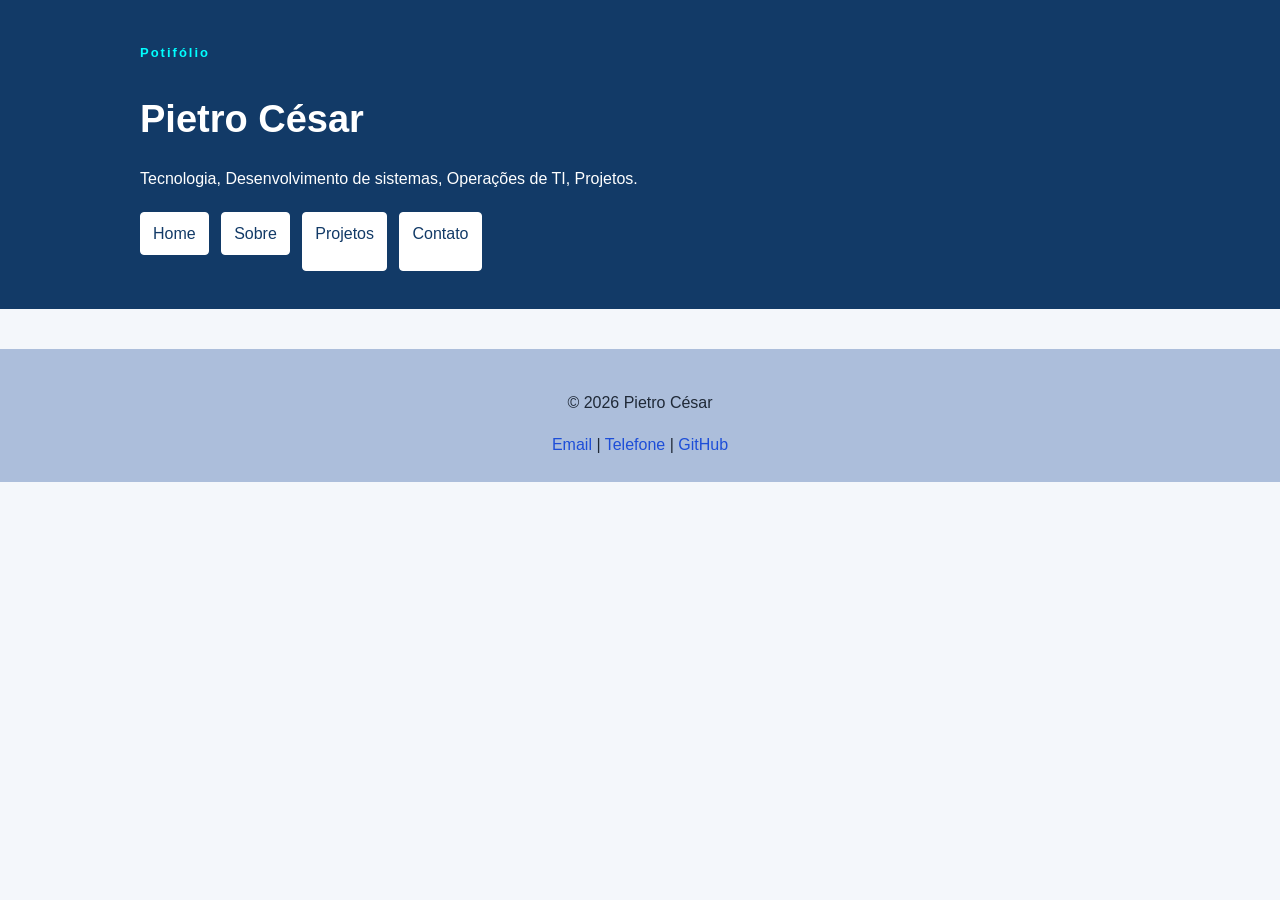
==== pages/sobre.html @ 1bb73dd9 "Ciação da página sobre.html e do style-sobre.css" ====
<!DOCTYPE html>
<html lang="pt-br">
<head>
    <meta charset="UTF-8">
    <meta name="viewport" content="width=device-width, initial-scale=1.0">
    <link rel="stylesheet" href="../style/style-sobre.css">
    <link rel="stylesheet" href="../style/style.css">
    <title>Sobre |  Pietro César</title>
</head>
<body>

     <header class="cabecalho">
        <div class="container">
            <p class="etiqueta">Potifólio</p>

            <h1>Pietro César</h1>

            <p class="subtitulo">
                Tecnologia, Desenvolvimento de sistemas, Operações de TI, Projetos.
            </p>

            <nav class="menu-principal">
                <ul class="menu-lista">
                    <li><a class="menu-link" href="index.html">Home</a></li>
                    <li><a class="menu-link" href="./pages/sobre.html">Sobre</a></li>
                    <li><a class="menu-link" href="./pages/projetos.html">Projetos</p></a></li>
                    <li><a class="menu-link" href="./pages/contato.html">Contato</p></a></li>
                </ul>
            </nav>

        </div>
    </header>



 <footer class="rodape">
        <div class="container">
            <p>&copy; 2026 Pietro César</p>

            <address>
                <a href="mailto:picesarcoelho@gmail.com">Email</a>
                <span> | </span>
                <a href="tel:+5515996715359">Telefone</a>
                <span> | </span>
                <a href="https://github.com/PietroCesar" target="_blank">GitHub</a>
            </address>
        </div>
    </footer>
    

</body>
</html>
---- style/style.css ----
*{
   box-sizing: border-box; 
}

body{
    margin: 0;

    background-color: #f4f7fb;
    color: #1f2937;
    font-family: Arial, Arial, Helvetica, sans-serif;
    font-size: 16px;
    line-height: 1.6;

}

h1,h2,h3{
    color: #123a67;

}

h1{
    font-size: 38px;
    margin-bottom: 10px;
}

h2{
    font-size: 26px;
}

h3{
    font-size: 20px;
}

a{
    color: #1d4ed8;

}

.container{
    width: 90%;
    max-width: 1000px;
    margin: 0 auto;
}

.cabecalho{
    background-color: #123a67;
    color: white;

    padding: 30px 0
}

.cabecalho h1{
    color: white;
}

.etiqueta{
    margin-bottom: 5px;

    color: aqua;

    font-size: 13px;
    font-weight:bold ;
    letter-spacing: 2px;
}

.subtitulo{
    max-width: 700px;
}

.menu-lista{
    margin: 20px 0 0;
    padding: 0;

    list-style: none;
}

.menu-lista li{
    display: inline-block;

    margin-right: 8px;
    margin-bottom: 8px;
}

.menu-link{
    display: inline-block;

    padding: 8px 12px;

    background-color: #fff;
    color: #123a67;

    border: 1px solid #fff;
    border-radius: 4px;

    text-decoration: none;
}

.menu-principal {
    padding: 0 auto;    
}

.secao{
    padding: 72px 0;
}

.titulo-secao{
    margin-bottom: 32px;
    padding-left: 12px;
    
    border-left: 5px solid #2563eb;
    border-radius: 5px;

}

.grade-cards{
    display: grid;
    gap: 24px;

}

.card {
    padding: 24px;
    background-color: #fcfcfc;
    border: 1px solid #d8e0e8;
    border-radius: 10px;
    box-shadow: 0 10px 30px rgba(20, 45, 70, 0.08);
}

.lista-tecnologias{
    display: inline-block;
    gap: 12px;
    list-style: none;
    padding: 0;
    margin: 0;
}

.lista-tecnologias li{
    padding: 10px 14px;
    background-color:#fff;
    display: inline-block;
    border: 1px solid;
    border-radius: 999px;

}

.rodape {
    margin-top: 40px;
    padding: 25px;
    background-color: #acbedb;
    text-align: center;
}

.rodape address{
    font-style: normal;
}

.rodape a{
    text-decoration: none;
}
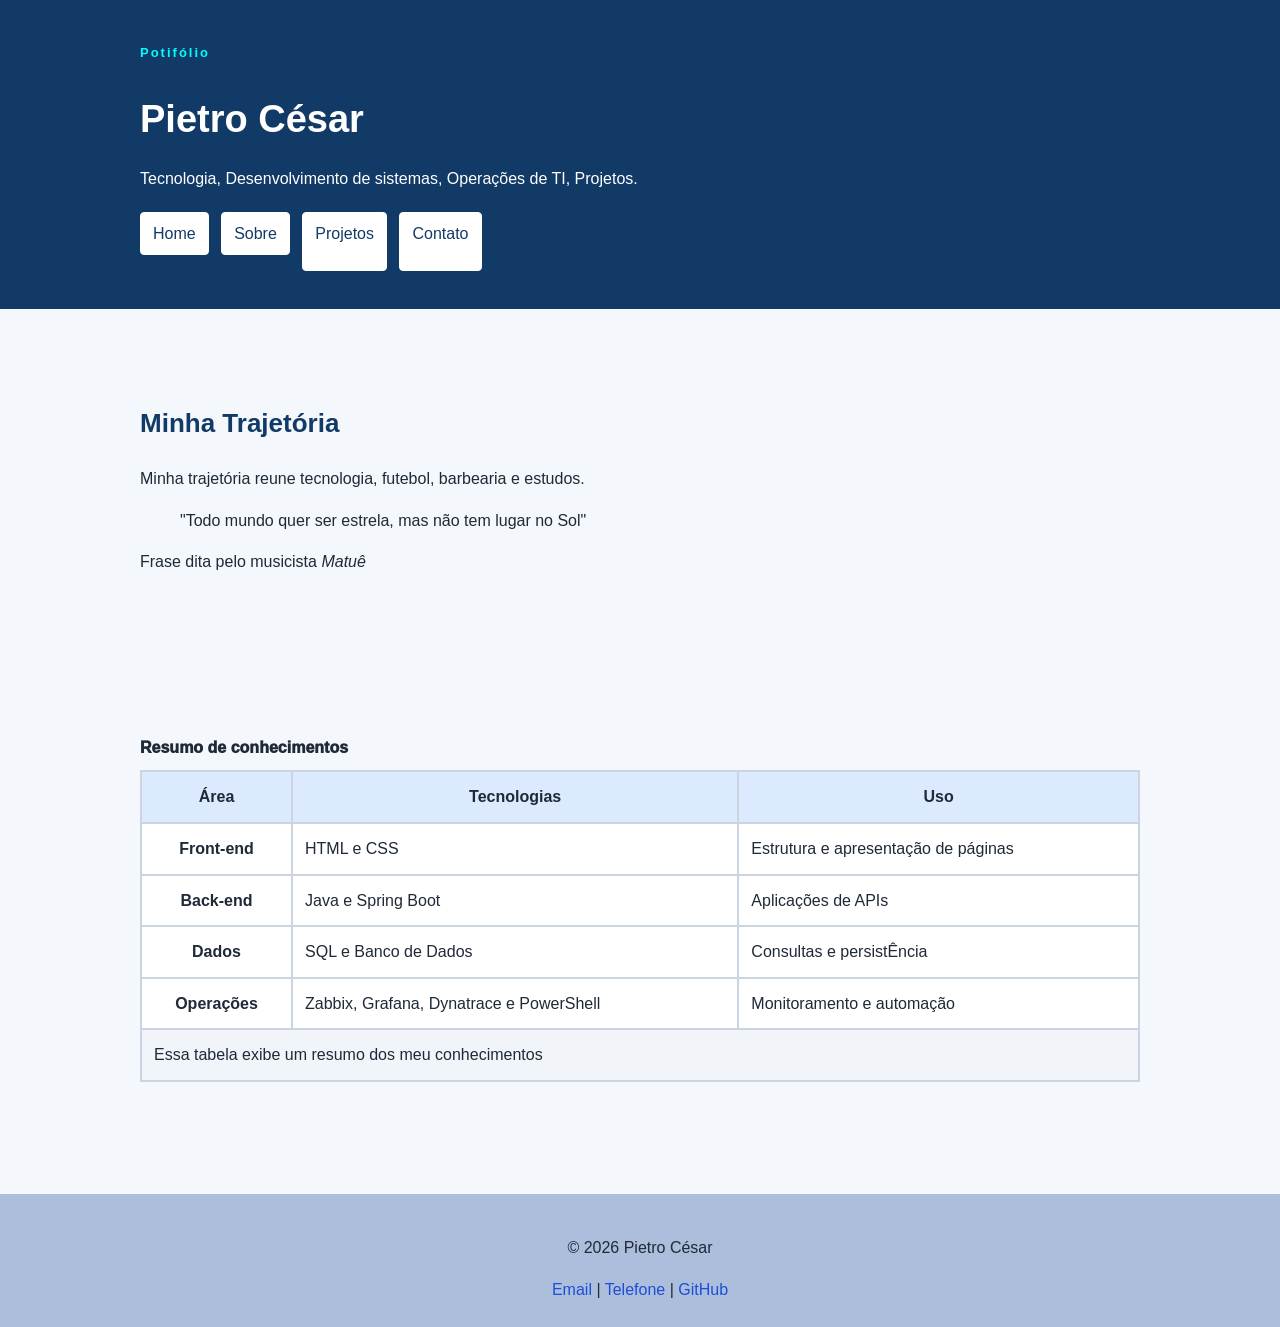
==== commit e6b3c7a6: "Preenchimento e estilização da página sobre.html" ====
--- a/pages/sobre.html
+++ b/pages/sobre.html
@@ -1,15 +1,17 @@
 <!DOCTYPE html>
 <html lang="pt-br">
+
 <head>
     <meta charset="UTF-8">
     <meta name="viewport" content="width=device-width, initial-scale=1.0">
     <link rel="stylesheet" href="../style/style-sobre.css">
     <link rel="stylesheet" href="../style/style.css">
-    <title>Sobre |  Pietro César</title>
+    <title>Sobre | Pietro César</title>
 </head>
+
 <body>
 
-     <header class="cabecalho">
+    <header class="cabecalho">
         <div class="container">
             <p class="etiqueta">Potifólio</p>
 
@@ -21,19 +23,81 @@
 
             <nav class="menu-principal">
                 <ul class="menu-lista">
-                    <li><a class="menu-link" href="index.html">Home</a></li>
-                    <li><a class="menu-link" href="./pages/sobre.html">Sobre</a></li>
-                    <li><a class="menu-link" href="./pages/projetos.html">Projetos</p></a></li>
-                    <li><a class="menu-link" href="./pages/contato.html">Contato</p></a></li>
+                    <li><a class="menu-link" href="../index.html">Home</a></li>
+                    <li><a class="menu-link" href="./sobre.html">Sobre</a></li>
+                    <li><a class="menu-link" href="./projetos.html">Projetos</p></a></li>
+                    <li><a class="menu-link" href="./contato.html">Contato</p></a></li>
                 </ul>
             </nav>
 
         </div>
     </header>
 
+    <main class="container">
+        <section class="secao">
+            <h2>Minha Trajetória</h2>
+
+            <p>
+                Minha trajetória reune tecnologia, futebol, barbearia e estudos.
+            </p>
+
+            <blockquote class="citacao">
+                "Todo mundo quer ser estrela, mas não tem lugar no Sol"
+            </blockquote>
+            <p>
+                Frase dita pelo musicista <cite>Matuê</cite>
+            </p>
+
+        </section>
+
+        <section class="secao">
+            <table class="tabela-conhecimentos">
+                <caption>Resumo de conhecimentos</caption>
+                <thead>
+                    <tr>
+                        <th scope="col">Área</th>
+                        <th scope="col">Tecnologias</th>
+                        <th scope="col">Uso</th>
+                    </tr>
+
+                </thead>
+                <tbody>
+                    <tr>
+                        <th scope="row"> Front-end</th>
+                        <td>HTML e CSS</td>
+                        <td>Estrutura e apresentação de páginas</td>
+                    </tr>
+                     <tr>
+                        <th scope="row">Back-end</th>
+                        <td>Java e Spring Boot</td>
+                        <td>Aplicações de APIs</td>
+                    </tr>
+                     <tr>
+                        <th scope="row">Dados</th>
+                        <td>SQL e Banco de Dados</td>
+                        <td>Consultas e persistÊncia</td>
+                    </tr>
+                     <tr>
+                        <th scope="row">Operações</th>
+                        <td>Zabbix, Grafana, Dynatrace e PowerShell</td>
+                        <td>Monitoramento e automação</td>
+                    </tr>
+                </tbody>
+                <tfoot>
+                    <tr>
+                        <td colspan="3">Essa tabela exibe um resumo dos meu conhecimentos</td>
+                    </tr>
+                </tfoot>
+
+            </table>
+
+        </section>
+
+    </main>
 
 
- <footer class="rodape">
+
+    <footer class="rodape">
         <div class="container">
             <p>&copy; 2026 Pietro César</p>
 
@@ -46,7 +110,8 @@
             </address>
         </div>
     </footer>
-    
+
 
 </body>
+
 </html>
--- a/style/style-sobre.css
+++ b/style/style-sobre.css
@@ -0,0 +1,28 @@
+.tabela-conhecimentos{
+    width: 100%;
+    border: 2px solid black;
+    background-color: white;
+
+    border-collapse:collapse ;
+}
+
+.tabela-conhecimentos caption{
+    margin-bottom: 10px;
+    font-weight: 1000;
+    text-align: left;
+}
+
+.tabela-conhecimentos td,
+.tabela-conhecimentos th{
+    padding: 12px;
+
+    border: 2px solid #cbd5e1;
+}
+
+.tabela-conhecimentos thead{
+    background-color: #dbeafe;
+}
+
+.tabela-conhecimentos tfoot{
+    background-color: #f1f5f9;
+}
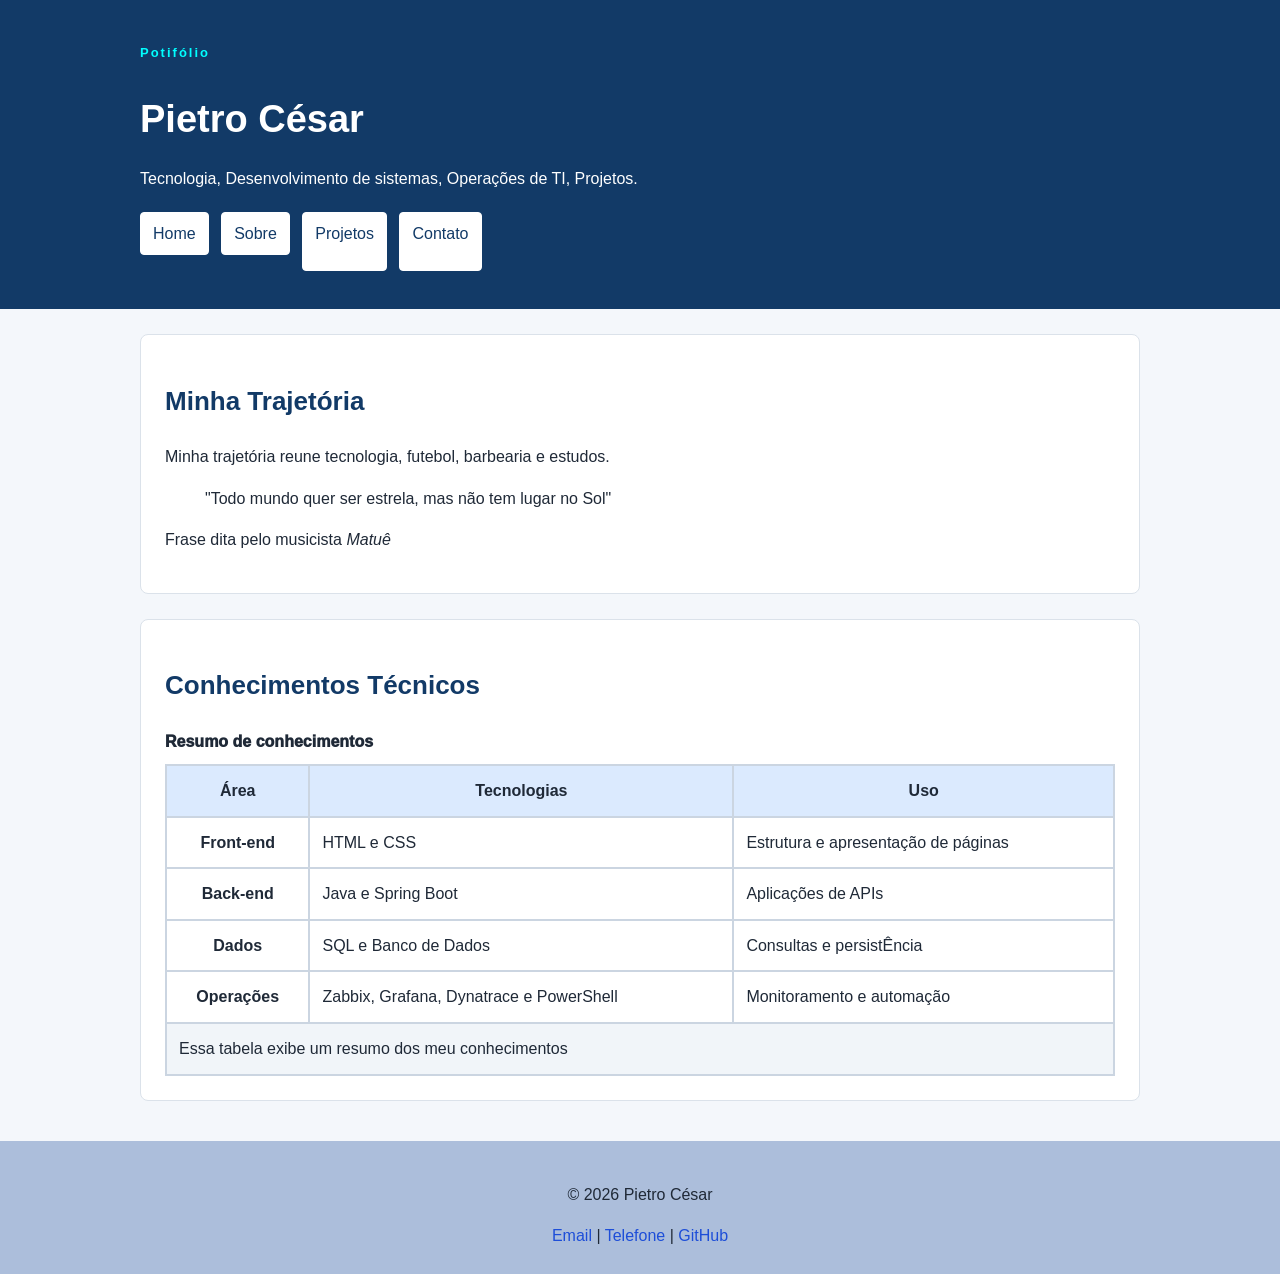
==== commit e8b99e0e: "criação e estilização da página projetos.html" ====
--- a/pages/sobre.html
+++ b/pages/sobre.html
@@ -4,8 +4,8 @@
 <head>
     <meta charset="UTF-8">
     <meta name="viewport" content="width=device-width, initial-scale=1.0">
+    <link rel="stylesheet" href="../style/style.css">
     <link rel="stylesheet" href="../style/style-sobre.css">
-    <link rel="stylesheet" href="../style/style.css">
     <title>Sobre | Pietro César</title>
 </head>
 
@@ -51,6 +51,7 @@
         </section>
 
         <section class="secao">
+            <h2>Conhecimentos Técnicos</h2>
             <table class="tabela-conhecimentos">
                 <caption>Resumo de conhecimentos</caption>
                 <thead>
--- a/style/style.css
+++ b/style/style.css
@@ -34,6 +34,10 @@
 a{
     color: #1d4ed8;
 
+}
+
+code, pre{
+    font-family: Consolas, "Courier new", monospace;
 }
 
 .container{
@@ -100,7 +104,8 @@
 }
 
 .secao{
-    padding: 72px 0;
+    padding: 72px;
+
 }
 
 .titulo-secao{
--- a/style/style-sobre.css
+++ b/style/style-sobre.css
@@ -25,4 +25,14 @@
 
 .tabela-conhecimentos tfoot{
     background-color: #f1f5f9;
+}
+
+.secao{
+    margin: 25px 0;
+    padding: 24px;
+
+    background-color: white;
+
+    border: 1px solid #dbe2ea;
+    border-radius: 8px;
 }
